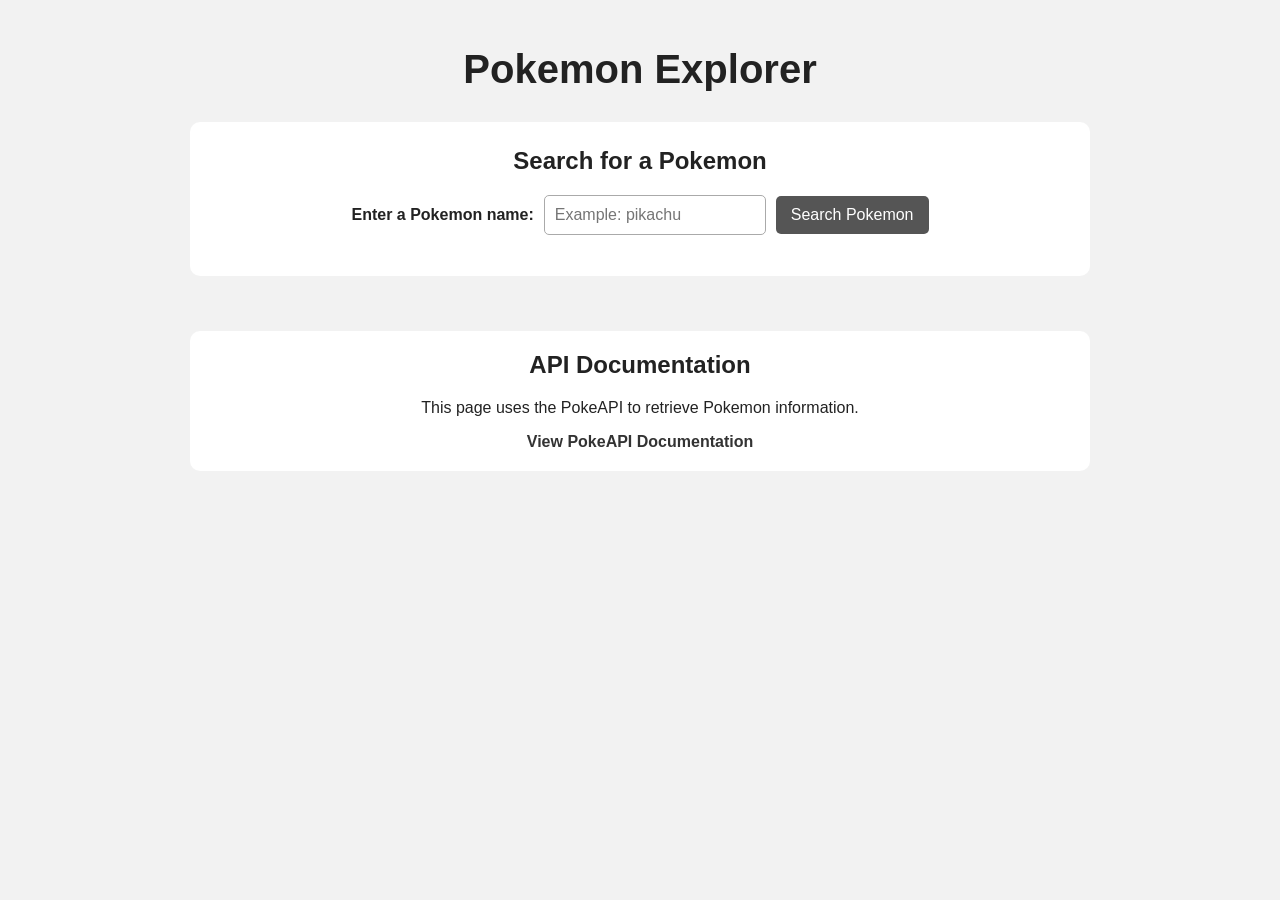
==== Assignment-3/index.html @ 7d6e8feb "Created Assignment 2 project" ====
<!DOCTYPE html>
<html lang="en">

<head>
    <meta charset="utf-8" />
    <title>Pokemon Explorer | COMP1073 Client-Side JavaScript</title>
    <meta name="viewport" content="width=device-width, initial-scale=1.0" />
    <link href="css/styles.css" rel="stylesheet" />
    <script src="js/js.js" defer></script>
</head>

<body>
    <header>
        <h1>Pokemon Explorer</h1>

        <!-- Student information will be added dynamically with JavaScript -->
        <p id="student"></p>
    </header>

    <main>
        <section class="controls">
            <h2>Search for a Pokemon</h2>
            <form>
                <label for="pokemon-name">Enter a Pokemon name:</label>

                <input type="text" id="pokemon-name" placeholder="Example: pikachu" required />

                <button type="submit">Search Pokemon</button>
            </form>
            <p id="status"></p>

        </section>

        <!-- Pokemon information will be displayed here using JavaScript -->
        <section id="results"></section>
        <section class="documentation">

            <h2>API Documentation</h2>

            <p>
                This page uses the PokeAPI to retrieve Pokemon information.
            </p>

            <a href="https://pokeapi.co/docs/v2" target="_blank" rel="noopener">View PokeAPI Documentation</a>
        </section>

    </main>
</body>

</html>
---- Assignment-3/css/styles.css ----
/* General page styles
-------------------------------------------------- */
* {
    box-sizing: border-box;
}

body {
    margin: 0;
    padding: 20px;
    font-family: Arial, Helvetica, sans-serif;
    background-color: #f2f2f2;
    color: #222;
}

/* Header
-------------------------------------------------- */
header {
    text-align: center;
    margin-bottom: 30px;
}

h1 {
    margin-bottom: 10px;
    font-size: 2.5rem;
}

#student {
    margin-top: 0;
    color: #555;
}

/* Main content
-------------------------------------------------- */
main {
    max-width: 900px;
    margin: 0 auto;
}

/* Search section
-------------------------------------------------- */
.controls {
    background-color: white;
    padding: 25px;
    border-radius: 10px;
    margin-bottom: 25px;
    text-align: center;
}

.controls h2 {
    margin-top: 0;
}

form {
    display: flex;
    justify-content: center;
    align-items: center;
    gap: 10px;
    flex-wrap: wrap;
}

label {
    font-weight: bold;
}

input {
    padding: 10px;
    font-size: 1rem;
    border: 1px solid #aaa;
    border-radius: 5px;
}

button {
    padding: 10px 15px;
    font-size: 1rem;
    border: none;
    border-radius: 5px;
    cursor: pointer;
    background-color: #333;
    color: white;
}

button {
    background-color: #555;
}

/* Status message
-------------------------------------------------- */
#status {
    margin-bottom: 0;
    font-weight: bold;
}

/* Pokemon results
-------------------------------------------------- */
#results {
    display: flex;
    justify-content: center;
}

/* Pokemon card
-------------------------------------------------- */
.pokemon-card {
    width: 100%;
    max-width: 500px;
    background-color: white;
    padding: 25px;
    border-radius: 15px;
    text-align: center;
    box-shadow: 0 4px 10px rgba(0, 0, 0, 0.15);
}

.pokemon-card h2 {
    margin-top: 0;
    font-size: 2rem;
    text-transform: capitalize;
}

/* Pokemon image
-------------------------------------------------- */
.pokemon-card img {
    width: 220px;
    height: 220px;
    object-fit: contain;
}

/* Pokemon information
-------------------------------------------------- */
.pokemon-info {
    text-align: left;
    margin-top: 20px;
}

.pokemon-info p {
    margin: 8px 0;
}

.pokemon-type {
    text-transform: capitalize;
    font-weight: bold;
}

/* Statistics
-------------------------------------------------- */
.stats {
    margin-top: 20px;
    text-align: left;
}

.stats h3 {
    text-align: center;
}

.stat {
    margin-bottom: 10px;
}

.stat-name {
    display: inline-block;
    width: 100px;
    text-transform: capitalize;
}

.stat-bar {
    display: inline-block;
    width: 60%;
    height: 15px;
    background-color: #ddd;
    border-radius: 10px;
    overflow: hidden;
    vertical-align: middle;
}

.stat-value {
    display: block;
    height: 100%;
    background-color: #555;
}

/* Documentation
------------------------------------------------- */
.documentation {
    margin-top: 30px;
    padding: 20px;
    background-color: white;
    border-radius: 10px;
    text-align: center;
}

.documentation h2 {
    margin-top: 0;
}

.documentation a {
    color: #333;
    font-weight: bold;
}

.documentation a {
    text-decoration: none;
}

/* Responsive layout
-------------------------------------------------- */
@media (max-width: 600px) {

    body {
        padding: 10px;
    }

    h1 {
        font-size: 2rem;
    }

    form {
        flex-direction: column;
    }

    input, button {
        width: 100%;
    }

    .pokemon-card img {
        width: 180px;
        height: 180px;
    }

    .stat-bar {
        width: 50%;
    }
}
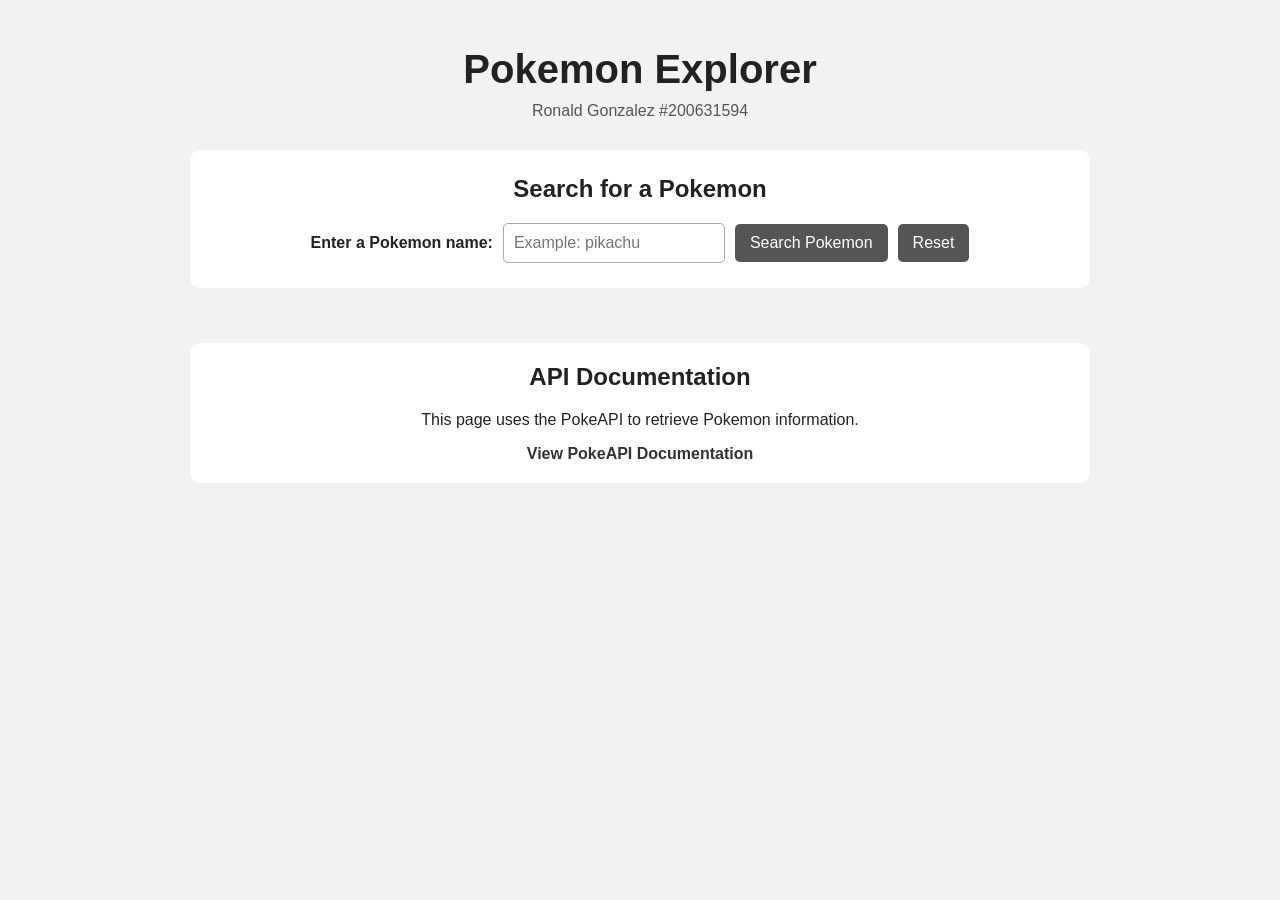
==== commit 141e9884: "Assigment 3 completed" ====
--- a/Assignment-3/index.html
+++ b/Assignment-3/index.html
@@ -26,20 +26,17 @@
                 <input type="text" id="pokemon-name" placeholder="Example: pikachu" required />
 
                 <button type="submit">Search Pokemon</button>
+                <button type="reset">Reset</button>
             </form>
-            <p id="status"></p>
-
         </section>
 
-        <!-- Pokemon information will be displayed here using JavaScript -->
-        <section id="results"></section>
+        <section id="results"><!-- Pokemon information will be displayed here using JavaScript --></section>
+
         <section class="documentation">
 
             <h2>API Documentation</h2>
 
-            <p>
-                This page uses the PokeAPI to retrieve Pokemon information.
-            </p>
+            <p>This page uses the PokeAPI to retrieve Pokemon information.</p>
 
             <a href="https://pokeapi.co/docs/v2" target="_blank" rel="noopener">View PokeAPI Documentation</a>
         </section>
--- a/Assignment-3/css/styles.css
+++ b/Assignment-3/css/styles.css
@@ -83,13 +83,6 @@
     background-color: #555;
 }
 
-/* Status message
--------------------------------------------------- */
-#status {
-    margin-bottom: 0;
-    font-weight: bold;
-}
-
 /* Pokemon results
 -------------------------------------------------- */
 #results {
@@ -115,65 +108,31 @@
     text-transform: capitalize;
 }
 
+.pokemon-card p#headerParagraph {
+    margin-top: 0;
+    margin-left: 0;
+    font-size: 1.5rem;
+    text-align: center;
+    text-transform: capitalize;
+}
+
+.pokemon-card p {
+    margin-top: 0;
+    margin-left: 0;
+    font-size: 1rem;
+    text-align: center;
+}
+
+.pokemon-card p:not(#headerParagraph)::before {
+    content: "•";
+}
+
 /* Pokemon image
 -------------------------------------------------- */
 .pokemon-card img {
     width: 220px;
     height: 220px;
     object-fit: contain;
-}
-
-/* Pokemon information
--------------------------------------------------- */
-.pokemon-info {
-    text-align: left;
-    margin-top: 20px;
-}
-
-.pokemon-info p {
-    margin: 8px 0;
-}
-
-.pokemon-type {
-    text-transform: capitalize;
-    font-weight: bold;
-}
-
-/* Statistics
--------------------------------------------------- */
-.stats {
-    margin-top: 20px;
-    text-align: left;
-}
-
-.stats h3 {
-    text-align: center;
-}
-
-.stat {
-    margin-bottom: 10px;
-}
-
-.stat-name {
-    display: inline-block;
-    width: 100px;
-    text-transform: capitalize;
-}
-
-.stat-bar {
-    display: inline-block;
-    width: 60%;
-    height: 15px;
-    background-color: #ddd;
-    border-radius: 10px;
-    overflow: hidden;
-    vertical-align: middle;
-}
-
-.stat-value {
-    display: block;
-    height: 100%;
-    background-color: #555;
 }
 
 /* Documentation
@@ -215,7 +174,8 @@
         flex-direction: column;
     }
 
-    input, button {
+    input,
+    button {
         width: 100%;
     }
 
